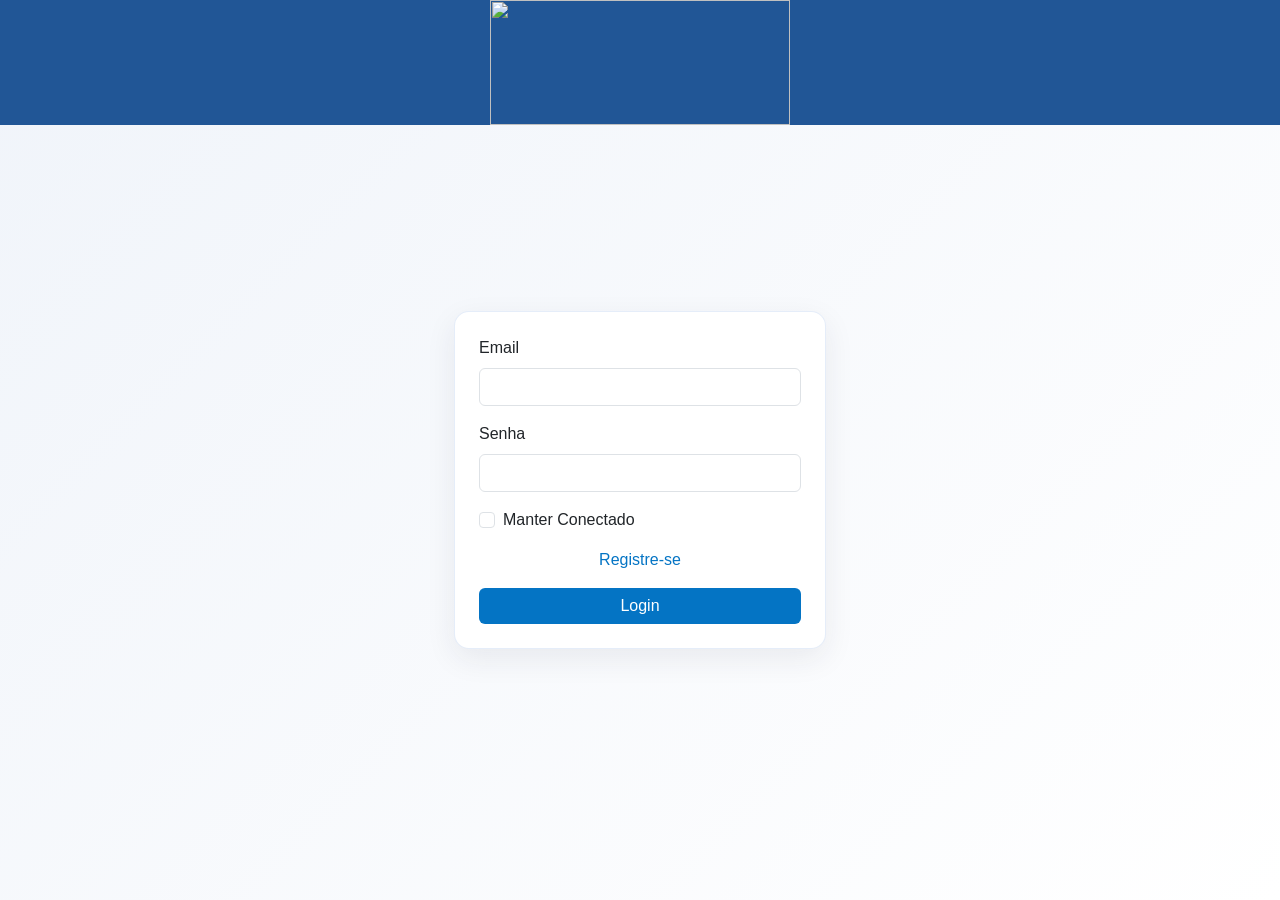
==== index.html @ a74125b0 "v1.02 Modificação Nav , Alteração logo" ====
<!DOCTYPE html>
<html lang="pt-br">
<head>
    <meta charset="UTF-8">
    <meta name="viewport" content="width=device-width, initial-scale=1.0">
    <title>Projeto Arca</title>

    <link href="https://cdn.jsdelivr.net/npm/bootstrap@5.3.8/dist/css/bootstrap.min.css" rel="stylesheet">
    <link rel="stylesheet" href="style.css">
</head>

<body>

<nav class="nav justify-content-center">
  <a class="navbar-brand" href="#">
    <img src="./imagens/Logos/logo-arca.png" width="300" height="125">
  </a>
</nav>

<section class="login w-100">
    <div class="container d-flex justify-content-center">
        <div class="col-10 col-sm-8 col-md-6 col-lg-4">
            <div class="card card-login p-4">
                <form>
                    <div class="mb-3">
                        <label for="email" class="form-label">Email</label>
                        <input type="email" class="form-control" id="email">
                    </div>

                    <div class="mb-3">
                        <label for="password" class="form-label">Senha</label>
                        <input type="password" class="form-control" id="password">
                    </div>

                    <div class="mb-3 form-check">
                        <input type="checkbox" class="form-check-input" id="manterConectado">
                        <label class="form-check-label" for="manterConectado">
                            Manter Conectado
                        </label>
                    </div>

                    <div class="mb-3 text-center">
                        <a href="#">Registre-se</a>
                    </div>

                    <button type="submit" class="btn btn-primary w-100">
                        Login
                    </button>
                </form> 
            </div>
        </div>
    </div>
</section>   

<script src="https://cdn.jsdelivr.net/npm/bootstrap@5.3.8/dist/js/bootstrap.bundle.min.js"></script>

</body>
</html>
---- style.css ----
:root {
    /* Cores Principais (A base da ARCA) */
    --primary: #0474C4;
    --primary-dark: #215696;
    --secondary: #5379AE;
    --light-blue: #A8C4EC; 
    
    /* Cores de Fundo e Texto (Melhorando o contraste) */
    --bg-light: #F0F4FA; 
    --bg-dark: #262B40;
    --text-dark: #1A2A30;
    
    /* Cor de Destaque (Accent) */
    --accent: #F2A65A; 
    --accent-hover: #D98C46;

    /* Cores Semânticas  */
    --error: #E63946;
    --success: #2A9D8F;
}

body {
    background: linear-gradient(135deg, var(--bg-light), #ffffff);
    min-height: 100vh;
    margin: 0;
    font-family: 'Segoe UI', Tahoma, Geneva, Verdana, sans-serif; 
    display: flex;
    flex-direction: column;
}

nav{
    background-color:var(--primary-dark);
}


/* Card Login */
.card-login {
    margin-top: 50%;
    width: 100%; 
    max-width: 400px;
    border-radius: 15px;
    box-shadow: 0 10px 30px rgba(38, 43, 64, 0.08); 
    border: 1px solid rgba(168, 196, 236, 0.3); 
    background-color: #ffffff;
}

/* Inputs */
.form-control:focus {
    border-color: var(--primary);
    box-shadow: 0 0 0 0.25rem rgba(4, 116, 196, 0.15); 
}

/* Botão */
.btn-primary {
    background-color: var(--primary);
    border: none;
    transition: background-color 0.3s ease; 
}

.btn-primary:hover {
    background-color: var(--primary-dark);
}

/* Link */
a {
    color: var(--primary);
    text-decoration: none; 
    transition: color 0.3s ease;
}

a:hover {
    color: var(--primary-dark);
    text-decoration: underline;
}
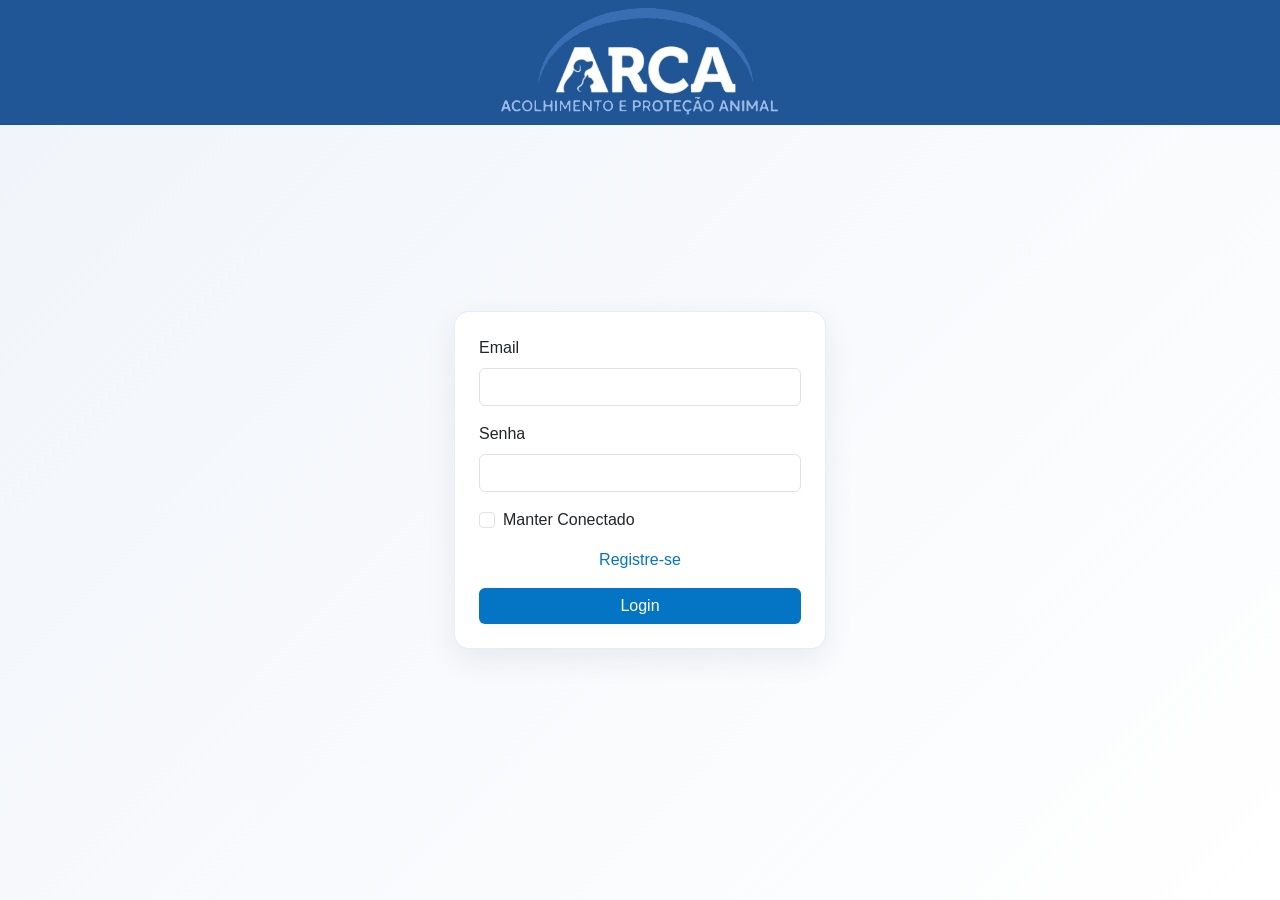
==== commit d809b831: "V1.021 Correção local arquivo da logo" ====
--- a/index.html
+++ b/index.html
@@ -13,7 +13,7 @@
 
 <nav class="nav justify-content-center">
   <a class="navbar-brand" href="#">
-    <img src="./imagens/Logos/logo-arca.png" width="300" height="125">
+    <img src="./Imagens/Logos/logo-arca.png" width="300" height="125">
   </a>
 </nav>
 
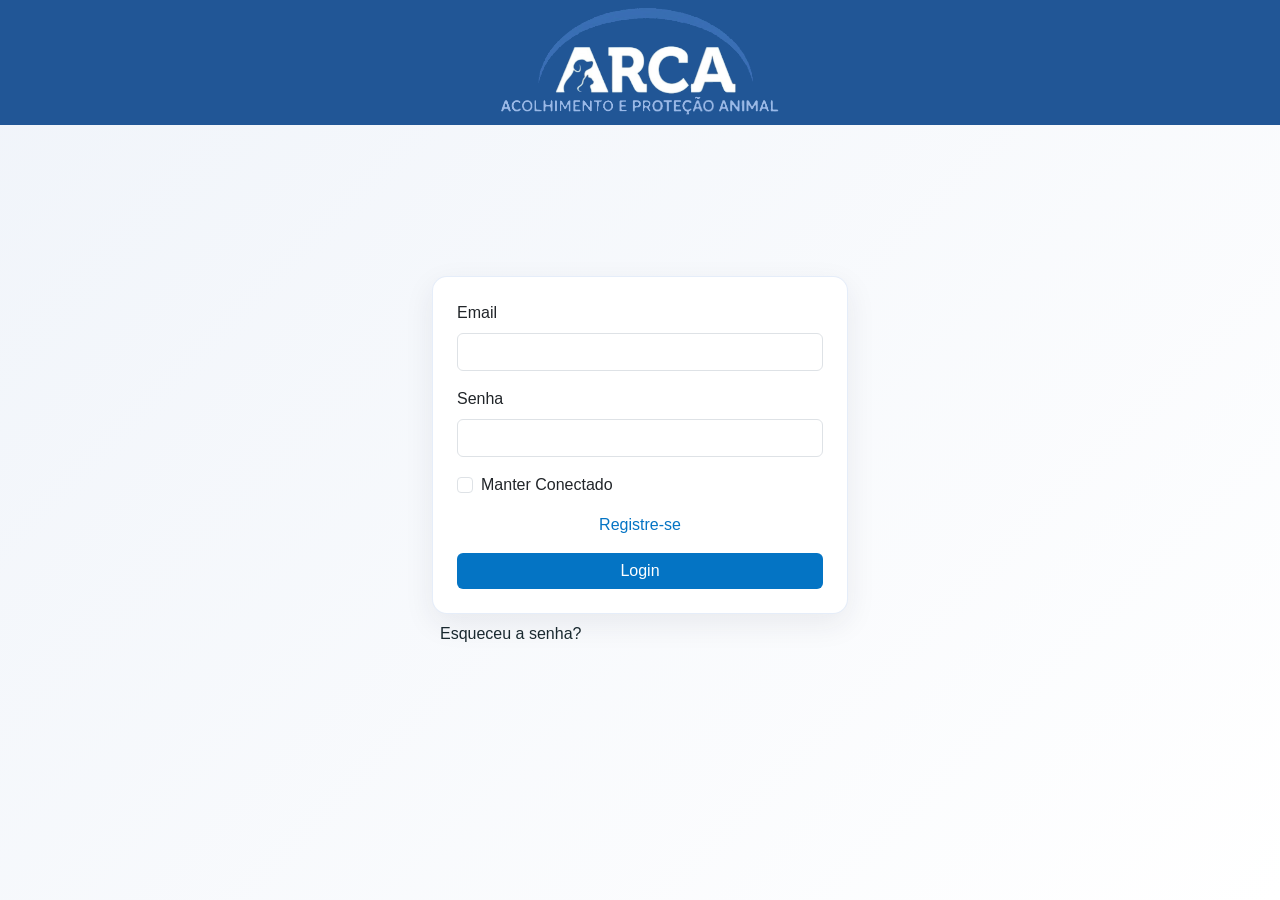
==== commit f74b8ff3: "V1.013 Mudanças de estruturação e responsividade no card login Adição do texto "Esqueceu a senha?"" ====
--- a/index.html
+++ b/index.html
@@ -4,7 +4,6 @@
     <meta charset="UTF-8">
     <meta name="viewport" content="width=device-width, initial-scale=1.0">
     <title>Projeto Arca</title>
-
     <link href="https://cdn.jsdelivr.net/npm/bootstrap@5.3.8/dist/css/bootstrap.min.css" rel="stylesheet">
     <link rel="stylesheet" href="style.css">
 </head>
@@ -17,19 +16,18 @@
   </a>
 </nav>
 
-<section class="login w-100">
-    <div class="container d-flex justify-content-center">
+<section class="login">
+    <div class="login d-flex align-items-center justify-content-center p-3">
         <div class="col-10 col-sm-8 col-md-6 col-lg-4">
             <div class="card card-login p-4">
-                <form>
+                <form class="needs-validation">
                     <div class="mb-3">
                         <label for="email" class="form-label">Email</label>
-                        <input type="email" class="form-control" id="email">
+                        <input type="email" class="form-control" id="email" required pattern="[a-z0-9._%+-]+@[a-z0-9.-]+\.[a-z]{2,4}$">
                     </div>
-
                     <div class="mb-3">
                         <label for="password" class="form-label">Senha</label>
-                        <input type="password" class="form-control" id="password">
+                        <input type="password" class="form-control" id="password" required>
                     </div>
 
                     <div class="mb-3 form-check">
@@ -46,13 +44,17 @@
                     <button type="submit" class="btn btn-primary w-100">
                         Login
                     </button>
+
                 </form> 
-            </div>
+                </div>
+                    <div class="ms-2 mt-2 esqueceu-senha">
+                    <a href="#">Esqueceu a senha?</a>
+                </div>
         </div>
     </div>
 </section>   
 
 <script src="https://cdn.jsdelivr.net/npm/bootstrap@5.3.8/dist/js/bootstrap.bundle.min.js"></script>
-
+<script src="script.js"></script>
 </body>
 </html>
--- a/style.css
+++ b/style.css
@@ -1,11 +1,11 @@
 :root {
-    /* Cores Principais (A base da ARCA) */
+    /* Cores Principais*/
     --primary: #0474C4;
     --primary-dark: #215696;
     --secondary: #5379AE;
     --light-blue: #A8C4EC; 
     
-    /* Cores de Fundo e Texto (Melhorando o contraste) */
+    /* Cores de Fundo e Texto*/
     --bg-light: #F0F4FA; 
     --bg-dark: #262B40;
     --text-dark: #1A2A30;
@@ -35,14 +35,13 @@
 
 /* Card Login */
 .card-login {
-    margin-top: 50%;
-    width: 100%; 
-    max-width: 400px;
+    margin-top:15vh;
     border-radius: 15px;
     box-shadow: 0 10px 30px rgba(38, 43, 64, 0.08); 
     border: 1px solid rgba(168, 196, 236, 0.3); 
     background-color: #ffffff;
 }
+
 
 /* Inputs */
 .form-control:focus {
@@ -71,4 +70,9 @@
 a:hover {
     color: var(--primary-dark);
     text-decoration: underline;
-}+}
+
+.esqueceu-senha a{
+    color:var(--text-dark)
+}
+
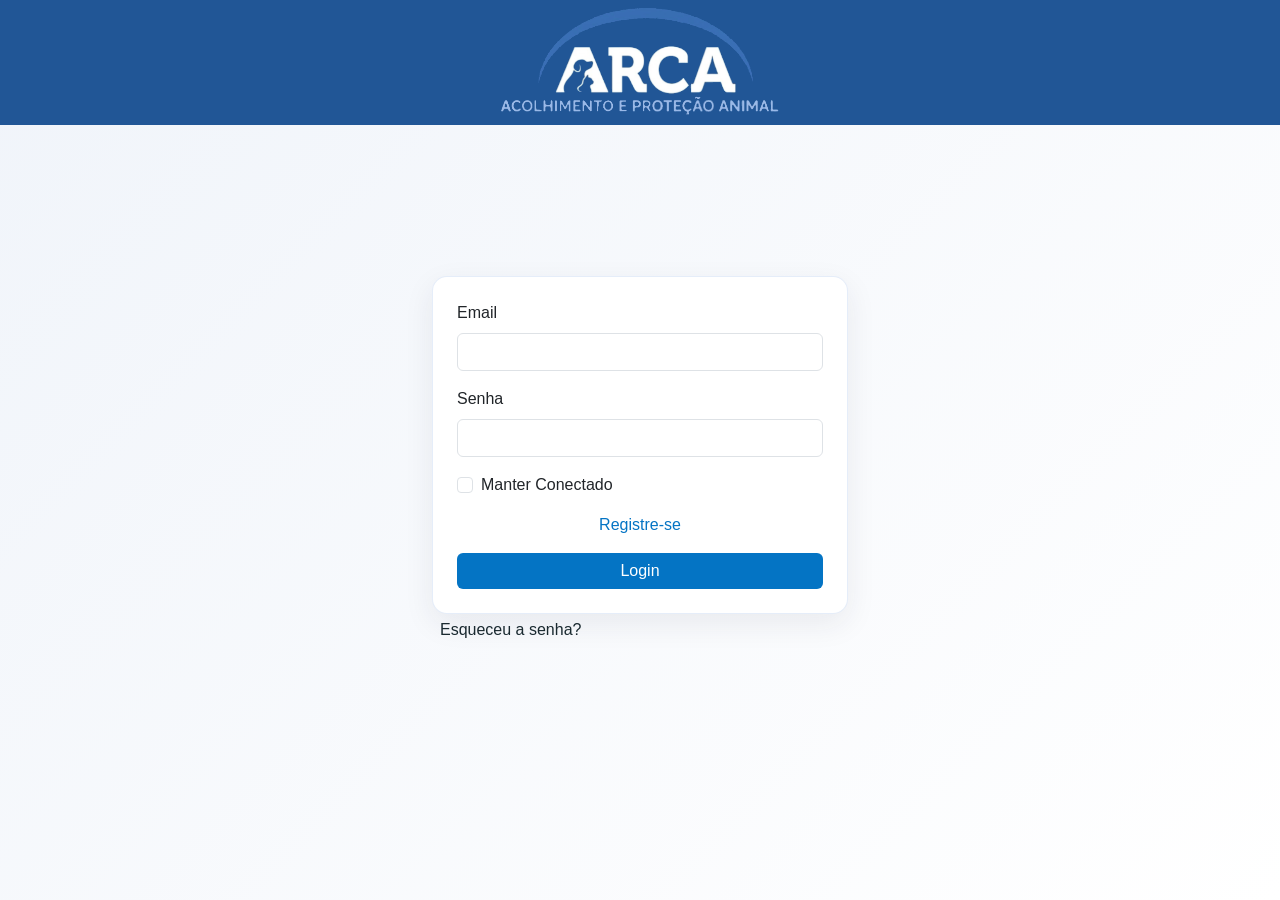
==== commit b2edfc73: "V1.03 Modificação na checagem de erros e estilização envolvendo boostrap e js  alterações na estrut" ====
--- a/index.html
+++ b/index.html
@@ -1,60 +1,75 @@
 <!DOCTYPE html>
 <html lang="pt-br">
-<head>
-    <meta charset="UTF-8">
-    <meta name="viewport" content="width=device-width, initial-scale=1.0">
-    <title>Projeto Arca</title>
-    <link href="https://cdn.jsdelivr.net/npm/bootstrap@5.3.8/dist/css/bootstrap.min.css" rel="stylesheet">
-    <link rel="stylesheet" href="style.css">
-</head>
+    <head>
+        <meta charset="UTF-8">
+        <meta name="viewport" content="width=device-width, initial-scale=1.0">
+        <title>Projeto Arca</title>
+        <link
+            href="https://cdn.jsdelivr.net/npm/bootstrap@5.3.8/dist/css/bootstrap.min.css"
+            rel="stylesheet">
+        <link rel="stylesheet" href="style.css">
+    </head>
 
-<body>
+    <body>
 
-<nav class="nav justify-content-center">
-  <a class="navbar-brand" href="#">
-    <img src="./Imagens/Logos/logo-arca.png" width="300" height="125">
-  </a>
-</nav>
+        <nav class="nav justify-content-center">
+            <a class="navbar-brand" href="#">
+                <img src="./Imagens/Logos/logo-arca.png" width="300"
+                    height="125" alt="Logo Arca">
+            </a>
+        </nav>
 
-<section class="login">
-    <div class="login d-flex align-items-center justify-content-center p-3">
-        <div class="col-10 col-sm-8 col-md-6 col-lg-4">
-            <div class="card card-login p-4">
-                <form class="needs-validation">
-                    <div class="mb-3">
-                        <label for="email" class="form-label">Email</label>
-                        <input type="email" class="form-control" id="email" required pattern="[a-z0-9._%+-]+@[a-z0-9.-]+\.[a-z]{2,4}$">
+        <section class="login">
+            <div
+                class="login d-flex align-items-center justify-content-center p-3">
+                <div class="col-10 col-sm-8 col-md-6 col-lg-4">
+                    <div class="card card-login p-4">
+                        <form id="formulario" novalidate action="index.html">
+                            <div class="mb-3">
+                                <label for="email"
+                                    class="form-label">Email</label>
+                                <!-- data-error guarda a mensagem / required ativa a validação -->
+                                <input type="text" class="form-control"
+                                    id="email"
+                                    data-error="insira um e-mail válido."
+                                    required>
+                                <!-- Esta div receberá o erro do JS -->
+                                <div
+                                    class="error-message invalid-feedback"></div>
+                            </div>
+                            <div class="mb-3">
+                                <label for="password"
+                                    class="form-label">Senha</label>
+                                <input type="password" class="form-control"
+                                    id="senha"
+                                    data-error="A senha é obrigatória para o login."
+                                    required>
+                                <div
+                                    class="error-message invalid-feedback"></div>
+                            </div>
+                            <div class="mb-3 form-check">
+                                <input type="checkbox" class="form-check-input"
+                                    id="manterConectado">
+                                <label class="form-check-label"
+                                    for="manterConectado">Manter
+                                    Conectado</label>
+                            </div>
+                            <div class="mb-3 text-center">
+                                <a href="#">Registre-se</a>
+                            </div>
+                            <button type="submit"
+                                class="btn btn-primary w-100">Login</button>
+                        </form>
                     </div>
-                    <div class="mb-3">
-                        <label for="password" class="form-label">Senha</label>
-                        <input type="password" class="form-control" id="password" required>
+                    <div class="ms-2 mt-1 esqueceu-senha">
+                        <a href="#">Esqueceu a senha?</a>
                     </div>
+                </div>
+            </div>
+        </section>
 
-                    <div class="mb-3 form-check">
-                        <input type="checkbox" class="form-check-input" id="manterConectado">
-                        <label class="form-check-label" for="manterConectado">
-                            Manter Conectado
-                        </label>
-                    </div>
-
-                    <div class="mb-3 text-center">
-                        <a href="#">Registre-se</a>
-                    </div>
-
-                    <button type="submit" class="btn btn-primary w-100">
-                        Login
-                    </button>
-
-                </form> 
-                </div>
-                    <div class="ms-2 mt-2 esqueceu-senha">
-                    <a href="#">Esqueceu a senha?</a>
-                </div>
-        </div>
-    </div>
-</section>   
-
-<script src="https://cdn.jsdelivr.net/npm/bootstrap@5.3.8/dist/js/bootstrap.bundle.min.js"></script>
-<script src="script.js"></script>
-</body>
+        <script
+            src="https://cdn.jsdelivr.net/npm/bootstrap@5.3.8/dist/js/bootstrap.bundle.min.js"></script>
+        <script src="./script.js"></script>
+    </body>
 </html>
--- a/style.css
+++ b/style.css
@@ -3,15 +3,15 @@
     --primary: #0474C4;
     --primary-dark: #215696;
     --secondary: #5379AE;
-    --light-blue: #A8C4EC; 
-    
+    --light-blue: #A8C4EC;
+
     /* Cores de Fundo e Texto*/
-    --bg-light: #F0F4FA; 
+    --bg-light: #F0F4FA;
     --bg-dark: #262B40;
     --text-dark: #1A2A30;
-    
+
     /* Cor de Destaque (Accent) */
-    --accent: #F2A65A; 
+    --accent: #F2A65A;
     --accent-hover: #D98C46;
 
     /* Cores Semânticas  */
@@ -23,37 +23,41 @@
     background: linear-gradient(135deg, var(--bg-light), #ffffff);
     min-height: 100vh;
     margin: 0;
-    font-family: 'Segoe UI', Tahoma, Geneva, Verdana, sans-serif; 
+    font-family: 'Segoe UI', Tahoma, Geneva, Verdana, sans-serif;
     display: flex;
     flex-direction: column;
 }
 
-nav{
-    background-color:var(--primary-dark);
+nav {
+    background-color: var(--primary-dark);
 }
 
 
 /* Card Login */
 .card-login {
-    margin-top:15vh;
+    margin-top: 15vh;
     border-radius: 15px;
-    box-shadow: 0 10px 30px rgba(38, 43, 64, 0.08); 
-    border: 1px solid rgba(168, 196, 236, 0.3); 
+    box-shadow: 0 10px 30px rgba(38, 43, 64, 0.08);
+    border: 1px solid rgba(168, 196, 236, 0.3);
     background-color: #ffffff;
+}
+
+.email p {
+    color: var(--error);
 }
 
 
 /* Inputs */
 .form-control:focus {
     border-color: var(--primary);
-    box-shadow: 0 0 0 0.25rem rgba(4, 116, 196, 0.15); 
+    box-shadow: 0 0 0 0.25rem rgba(4, 116, 196, 0.15);
 }
 
 /* Botão */
 .btn-primary {
     background-color: var(--primary);
     border: none;
-    transition: background-color 0.3s ease; 
+    transition: background-color 0.3s ease;
 }
 
 .btn-primary:hover {
@@ -63,7 +67,7 @@
 /* Link */
 a {
     color: var(--primary);
-    text-decoration: none; 
+    text-decoration: none;
     transition: color 0.3s ease;
 }
 
@@ -72,7 +76,6 @@
     text-decoration: underline;
 }
 
-.esqueceu-senha a{
-    color:var(--text-dark)
-}
-
+.esqueceu-senha a {
+    color: var(--text-dark)
+}
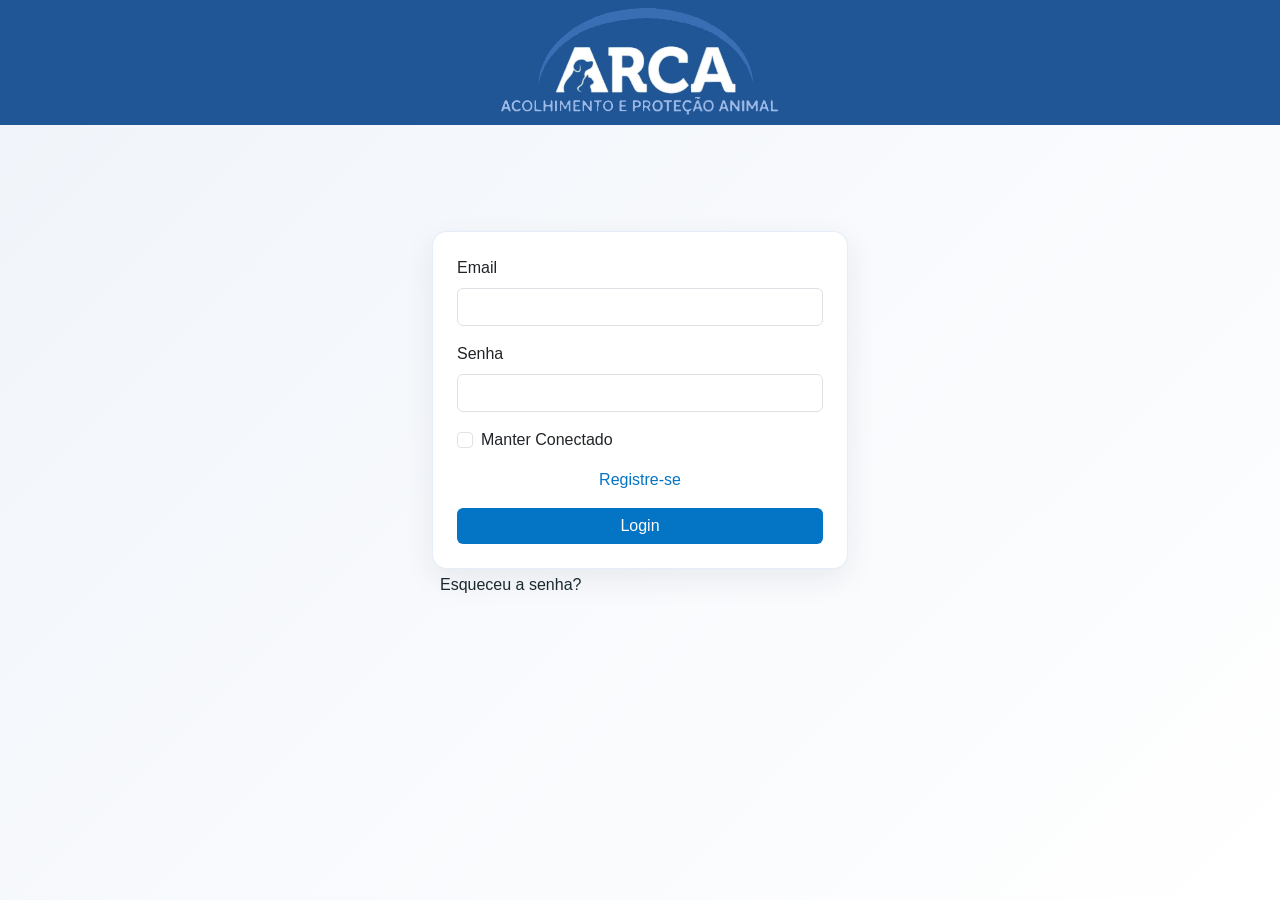
==== commit 3fe506ae: "v1.04 Adicionado tela de cadastro e refenir senha todas linkadas entre si por estruturação em outros" ====
--- a/index.html
+++ b/index.html
@@ -55,14 +55,14 @@
                                     Conectado</label>
                             </div>
                             <div class="mb-3 text-center">
-                                <a href="#">Registre-se</a>
+                                <a href="cadastro.html">Registre-se</a>
                             </div>
                             <button type="submit"
                                 class="btn btn-primary w-100">Login</button>
                         </form>
                     </div>
                     <div class="ms-2 mt-1 esqueceu-senha">
-                        <a href="#">Esqueceu a senha?</a>
+                        <a href="redefinirsenha.html">Esqueceu a senha?</a>
                     </div>
                 </div>
             </div>
--- a/style.css
+++ b/style.css
@@ -35,11 +35,20 @@
 
 /* Card Login */
 .card-login {
-    margin-top: 15vh;
+    margin-top: 10vh;
     border-radius: 15px;
     box-shadow: 0 10px 30px rgba(38, 43, 64, 0.08);
     border: 1px solid rgba(168, 196, 236, 0.3);
     background-color: #ffffff;
+
+    max-height: 60vh;
+    display: flex;
+    flex-direction: column;
+}
+
+.form-scroll {
+    overflow-y: auto;
+    flex: 1;
 }
 
 .email p {
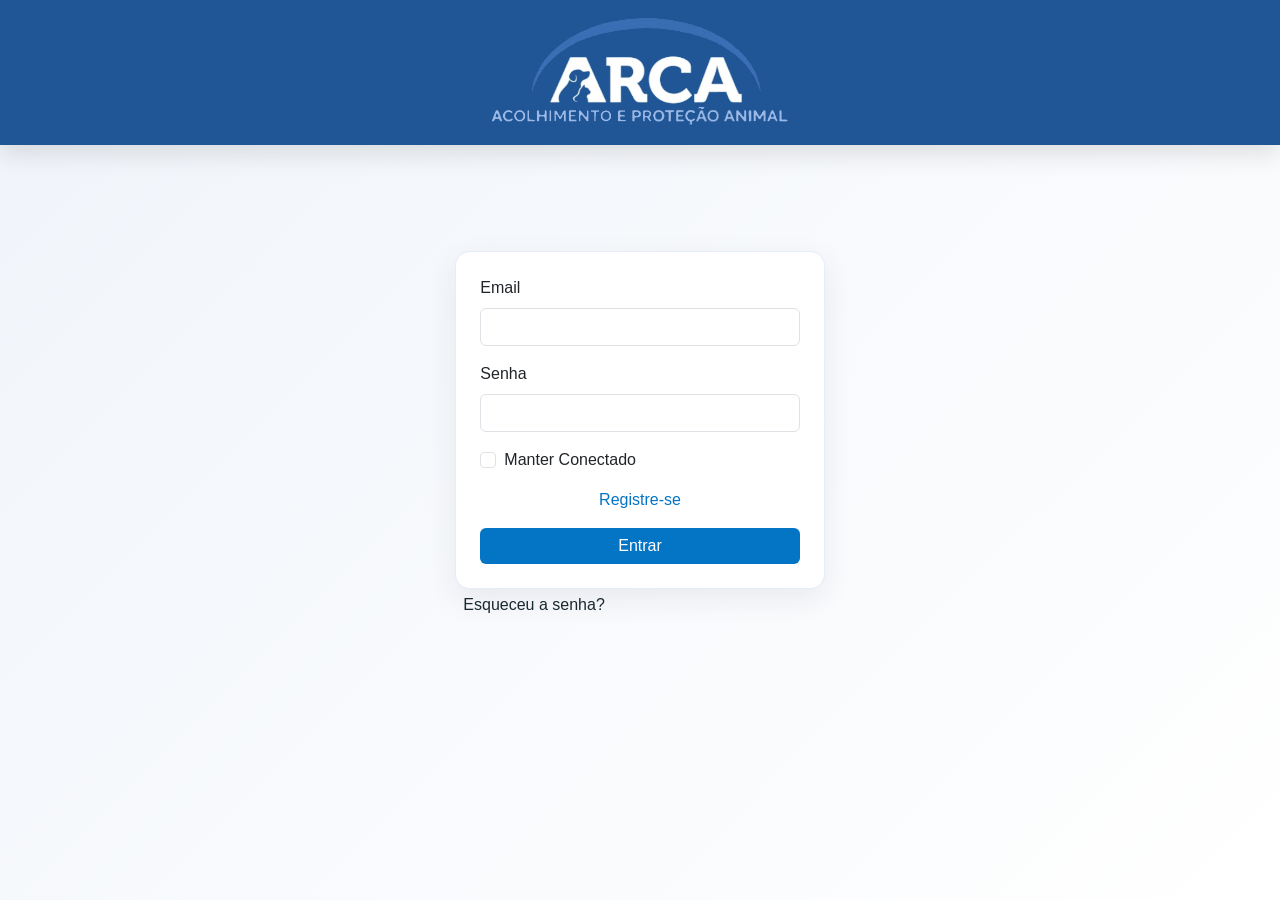
==== commit d284e6e9: "V1.11 alteração total na estruturação html e css de todo o projeto , visando responsividade e organi" ====
--- a/index.html
+++ b/index.html
@@ -1,75 +1,66 @@
 <!DOCTYPE html>
 <html lang="pt-br">
-    <head>
-        <meta charset="UTF-8">
-        <meta name="viewport" content="width=device-width, initial-scale=1.0">
-        <title>Projeto Arca</title>
-        <link
-            href="https://cdn.jsdelivr.net/npm/bootstrap@5.3.8/dist/css/bootstrap.min.css"
-            rel="stylesheet">
-        <link rel="stylesheet" href="style.css">
-    </head>
+<head>
+    <meta charset="UTF-8">
+    <meta name="viewport" content="width=device-width, initial-scale=1.0">
+    <title>Projeto Arca - Login</title>
+    <!-- Bootstrap 5.3.3 (Versão Estável) -->
+    <link href="https://cdn.jsdelivr.net/npm/bootstrap@5.3.3/dist/css/bootstrap.min.css" rel="stylesheet">
+    <link rel="stylesheet" href="style.css">
+</head>
+<body>
 
-    <body>
+    <!-- NAVBAR SIMPLIFICADA (Apenas Logo) -->
+    <nav class="navbar-arca">
+        <div class="container">
+            <div class="navbar-wrapper d-flex justify-content-center">
+                <a href="index.html" class="logo-center">
+                    <img src="./Imagens/Logos/logo-arca.png" alt="Logo Arca" class="logo-arca">
+                </a>
+            </div>
+        </div>
+    </nav>
 
-        <nav class="nav justify-content-center">
-            <a class="navbar-brand" href="#">
-                <img src="./Imagens/Logos/logo-arca.png" width="300"
-                    height="125" alt="Logo Arca">
-            </a>
-        </nav>
+    <!-- CONTEÚDO DE LOGIN -->
+    <section class="login-section">
+        <div class="container d-flex align-items-center justify-content-center p-3">
+            <div class="col-10 col-sm-8 col-md-6 col-lg-4">
+                <div class="card card-login p-4">
+                    <form id="formulario" novalidate>
+                        <div class="mb-3">
+                            <label for="email" class="form-label">Email</label>
+                            <input type="email" class="form-control" id="email" 
+                                   data-error="Insira um e-mail válido." required>
+                            <div class="invalid-feedback"></div>
+                        </div>
 
-        <section class="login">
-            <div
-                class="login d-flex align-items-center justify-content-center p-3">
-                <div class="col-10 col-sm-8 col-md-6 col-lg-4">
-                    <div class="card card-login p-4">
-                        <form id="formulario" novalidate action="index.html">
-                            <div class="mb-3">
-                                <label for="email"
-                                    class="form-label">Email</label>
-                                <!-- data-error guarda a mensagem / required ativa a validação -->
-                                <input type="text" class="form-control"
-                                    id="email"
-                                    data-error="insira um e-mail válido."
-                                    required>
-                                <!-- Esta div receberá o erro do JS -->
-                                <div
-                                    class="error-message invalid-feedback"></div>
-                            </div>
-                            <div class="mb-3">
-                                <label for="password"
-                                    class="form-label">Senha</label>
-                                <input type="password" class="form-control"
-                                    id="senha"
-                                    data-error="A senha é obrigatória para o login."
-                                    required>
-                                <div
-                                    class="error-message invalid-feedback"></div>
-                            </div>
-                            <div class="mb-3 form-check">
-                                <input type="checkbox" class="form-check-input"
-                                    id="manterConectado">
-                                <label class="form-check-label"
-                                    for="manterConectado">Manter
-                                    Conectado</label>
-                            </div>
-                            <div class="mb-3 text-center">
-                                <a href="cadastro.html">Registre-se</a>
-                            </div>
-                            <button type="submit"
-                                class="btn btn-primary w-100">Login</button>
-                        </form>
-                    </div>
-                    <div class="ms-2 mt-1 esqueceu-senha">
-                        <a href="redefinirsenha.html">Esqueceu a senha?</a>
-                    </div>
+                        <div class="mb-3">
+                            <label for="password" class="form-label">Senha</label>
+                            <input type="password" class="form-control" id="senha" 
+                                   data-error="A senha é obrigatória." required>
+                            <div class="invalid-feedback"></div>
+                        </div>
+
+                        <div class="mb-3 form-check">
+                            <input type="checkbox" class="form-check-input" id="manterConectado">
+                            <label class="form-check-label" for="manterConectado">Manter Conectado</label>
+                        </div>
+
+                        <div class="mb-3 text-center">
+                            <a href="cadastro.html">Registre-se</a>
+                        </div>
+
+                        <button type="submit" class="btn btn-primary w-100">Entrar</button>
+                    </form>
+                </div>
+                <div class="ms-2 mt-1 esqueceu-senha">
+                    <a href="redefinirsenha.html">Esqueceu a senha?</a>
                 </div>
             </div>
-        </section>
+        </div>
+    </section>
 
-        <script
-            src="https://cdn.jsdelivr.net/npm/bootstrap@5.3.8/dist/js/bootstrap.bundle.min.js"></script>
-        <script src="./script.js"></script>
-    </body>
+    <script src="https://cdn.jsdelivr.net/npm/bootstrap@5.3.3/dist/js/bootstrap.bundle.min.js"></script>
+    <script src="./script.js"></script>
+</body>
 </html>
--- a/style.css
+++ b/style.css
@@ -1,20 +1,16 @@
+/* ==========================================================================
+   1. VARIÁVEIS E CONFIGURAÇÕES GERAIS
+   ========================================================================== */
 :root {
-    /* Cores Principais*/
     --primary: #0474C4;
     --primary-dark: #215696;
     --secondary: #5379AE;
     --light-blue: #A8C4EC;
-
-    /* Cores de Fundo e Texto*/
     --bg-light: #F0F4FA;
     --bg-dark: #262B40;
     --text-dark: #1A2A30;
-
-    /* Cor de Destaque (Accent) */
     --accent: #F2A65A;
     --accent-hover: #D98C46;
-
-    /* Cores Semânticas  */
     --error: #E63946;
     --success: #2A9D8F;
 }
@@ -28,52 +24,6 @@
     flex-direction: column;
 }
 
-nav {
-    background-color: var(--primary-dark);
-}
-
-
-/* Card Login */
-.card-login {
-    margin-top: 10vh;
-    border-radius: 15px;
-    box-shadow: 0 10px 30px rgba(38, 43, 64, 0.08);
-    border: 1px solid rgba(168, 196, 236, 0.3);
-    background-color: #ffffff;
-
-    max-height: 60vh;
-    display: flex;
-    flex-direction: column;
-}
-
-.form-scroll {
-    overflow-y: auto;
-    flex: 1;
-}
-
-.email p {
-    color: var(--error);
-}
-
-
-/* Inputs */
-.form-control:focus {
-    border-color: var(--primary);
-    box-shadow: 0 0 0 0.25rem rgba(4, 116, 196, 0.15);
-}
-
-/* Botão */
-.btn-primary {
-    background-color: var(--primary);
-    border: none;
-    transition: background-color 0.3s ease;
-}
-
-.btn-primary:hover {
-    background-color: var(--primary-dark);
-}
-
-/* Link */
 a {
     color: var(--primary);
     text-decoration: none;
@@ -85,6 +35,164 @@
     text-decoration: underline;
 }
 
-.esqueceu-senha a {
-    color: var(--text-dark)
+/* ==========================================================================
+   2. NAVBAR ARCA (ESTRUTURA)
+   ========================================================================== */
+.navbar-arca {
+    background-color: var(--primary-dark);
+    padding: 10px 0; 
+    position: sticky;
+    top: 0;
+    z-index: 999;
+    box-shadow: 0 8px 25px rgba(0,0,0,0.12);
+}
+
+.navbar-wrapper {
+    display: flex;
+    align-items: center;
+    justify-content: space-between;
+    gap: 20px;
+}
+
+.nav-side {
+    display: flex;
+    align-items: center;
+    gap: 16px;
+    flex: 1;
+}
+
+.nav-side:first-child { justify-content: flex-end; }
+.nav-side:last-child  { justify-content: flex-start; }
+
+/* ==========================================================================
+   3. COMPONENTES DA NAVBAR (LOGO E LINKS)
+   ========================================================================== */
+.logo-center {
+    display: flex;
+    align-items: center;
+    justify-content: center;
+    flex-shrink: 0;
+}
+
+.logo-arca {
+    width: 320px;  /* LARGURA */
+    height: 125px; /* ALTURA */
+     
+    transition: transform 0.3s ease;
+}
+
+.logo-arca:hover {
+    transform: scale(1.04);
+}
+
+.navbar-arca .nav-link {
+    border: none;
+    background: transparent;
+    color: rgba(255,255,255,0.85);
+    font-weight: 600;
+    border-radius: 14px;
+    padding: 12px 18px;
+    display: flex;
+    align-items: center;
+    gap: 10px;
+    transition: all 0.3s ease;
+}
+
+.navbar-arca .nav-link:hover {
+    background: rgba(255,255,255,0.12);
+    color: white;
+    transform: translateY(-2px);
+}
+
+.navbar-arca .nav-link.active {
+    background: rgba(255,255,255,0.18);
+    color: white;
+    box-shadow: 0 6px 18px rgba(0,0,0,0.15);
+}
+
+/* Ícones dentro dos botões */
+.navbar-arca .nav-link i {
+    font-size: 1.1rem;
+    transition: transform 0.3s ease;
+}
+
+.navbar-arca .nav-link:hover i {
+    transform: scale(1.15);
+}
+
+/* ==========================================================================
+   4. FORMULÁRIOS E LOGIN
+   ========================================================================== */
+.card-login {
+    margin-top: 10vh;
+    border-radius: 15px;
+    box-shadow: 0 10px 30px rgba(38, 43, 64, 0.08);
+    border: 1px solid rgba(168, 196, 236, 0.3);
+    background-color: #ffffff;
+    max-height: 60vh;
+    display: flex;
+    flex-direction: column;
+}
+
+.form-scroll {
+    overflow-y: auto;
+    flex: 1;
+}
+
+.form-control:focus {
+    border-color: var(--primary);
+    box-shadow: 0 0 0 0.25rem rgba(4, 116, 196, 0.15);
+}
+
+.btn-primary {
+    background-color: var(--primary);
+    border: none;
+    transition: background-color 0.3s ease;
+}
+
+.btn-primary:hover {
+    background-color: var(--primary-dark);
+}
+
+.email p { color: var(--error); }
+.esqueceu-senha a { color: var(--text-dark); }
+
+/* ==========================================================================
+   5. ANIMAÇÕES
+   ========================================================================== */
+.transition-card {
+    transition: border-top-color 0.6s cubic-bezier(0.4, 0, 0.2, 1), box-shadow 0.3s ease;
+}
+
+.tab-pane.fade {
+    transition: opacity 0.4s linear;
+}
+
+.tab-pane.active.show {
+    animation: slideUp 0.5s ease-out forwards;
+}
+
+@keyframes slideUp {
+    from { opacity: 0; transform: translateY(20px); }
+    to { opacity: 1; transform: translateY(0); }
+}
+
+/* ==========================================================================
+   6. RESPONSIVIDADE
+   ========================================================================== */
+@media (max-width: 991px) {
+    .navbar-wrapper {
+        flex-direction: column;
+        gap: 15px;
+    }
+
+    .nav-side {
+        justify-content: center !important;
+        flex-wrap: wrap;
+    }
+
+    .logo-arca {
+        width: 250px; 
+        height: auto;
+    }
 }
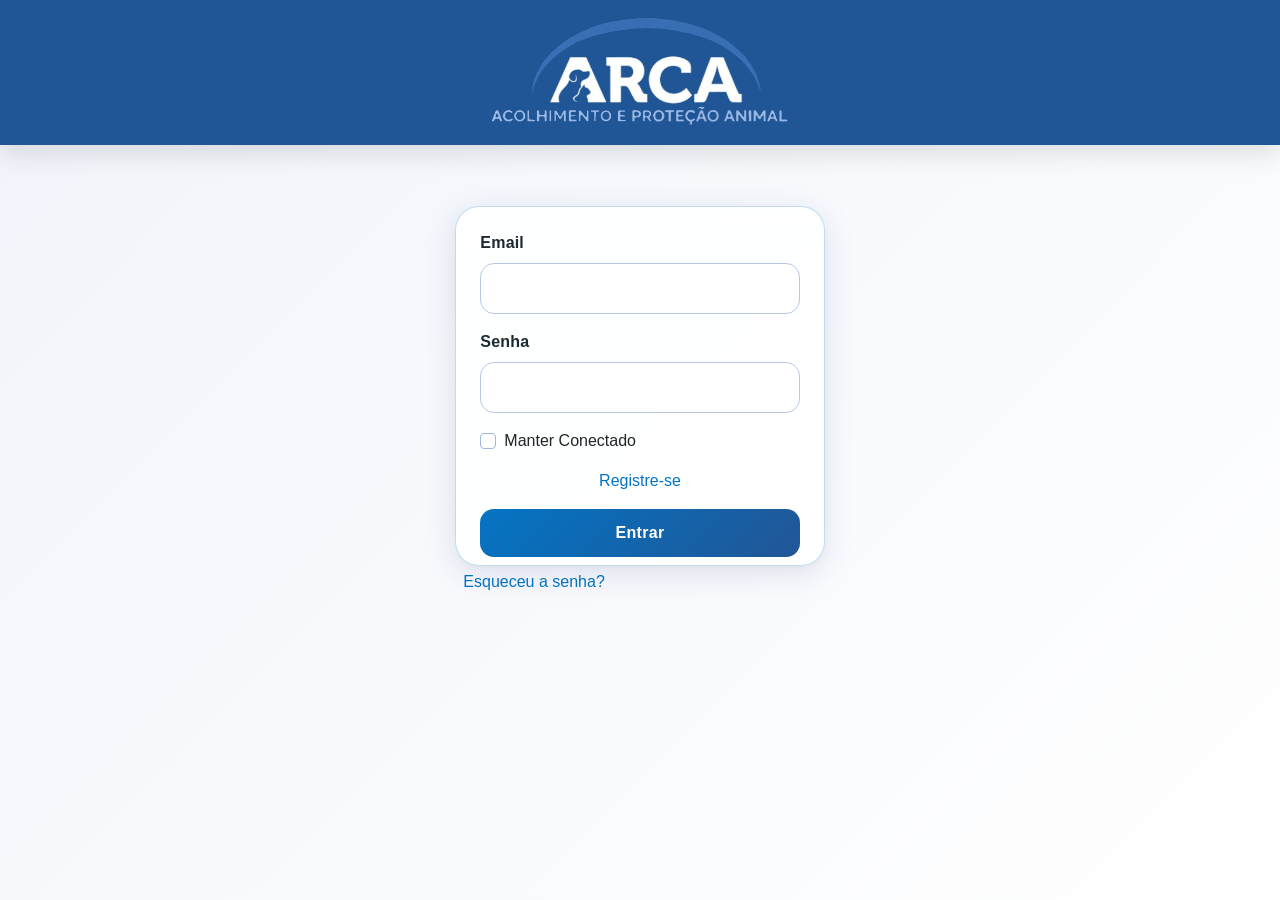
==== commit 0ca4ee86: "V1.1 Alteração na estrutura html das págins ,modificação total no card login que está sendo utilizad" ====
--- a/index.html
+++ b/index.html
@@ -4,13 +4,12 @@
     <meta charset="UTF-8">
     <meta name="viewport" content="width=device-width, initial-scale=1.0">
     <title>Projeto Arca - Login</title>
-    <!-- Bootstrap 5.3.3 (Versão Estável) -->
-    <link href="https://cdn.jsdelivr.net/npm/bootstrap@5.3.3/dist/css/bootstrap.min.css" rel="stylesheet">
+    <link href="https://cdn.jsdelivr.net/npm/bootstrap@5.3.8/dist/css/bootstrap.min.css" rel="stylesheet">
     <link rel="stylesheet" href="style.css">
 </head>
 <body>
 
-    <!-- NAVBAR SIMPLIFICADA (Apenas Logo) -->
+    <!-- NAVBAR -->
     <nav class="navbar-arca">
         <div class="container">
             <div class="navbar-wrapper d-flex justify-content-center">
@@ -60,7 +59,7 @@
         </div>
     </section>
 
-    <script src="https://cdn.jsdelivr.net/npm/bootstrap@5.3.3/dist/js/bootstrap.bundle.min.js"></script>
+    <script src="https://cdn.jsdelivr.net/npm/bootstrap@5.3.8/dist/js/bootstrap.bundle.min.js"></script>
     <script src="./script.js"></script>
 </body>
 </html>
--- a/style.css
+++ b/style.css
@@ -123,40 +123,170 @@
 /* ==========================================================================
    4. FORMULÁRIOS E LOGIN
    ========================================================================== */
+   
+
+/* CARD */
+.login-section {
+    padding-top: 5vh;
+}
 .card-login {
-    margin-top: 10vh;
-    border-radius: 15px;
-    box-shadow: 0 10px 30px rgba(38, 43, 64, 0.08);
-    border: 1px solid rgba(168, 196, 236, 0.3);
-    background-color: #ffffff;
-    max-height: 60vh;
+    height: 40vh;
+    max-height: 85vh;
+
     display: flex;
     flex-direction: column;
-}
-
+
+    overflow: hidden;
+
+    background: rgba(255, 255, 255, 0.88);
+    backdrop-filter: blur(10px);
+
+    border: 1.5px solid rgba(4, 116, 196, 0.25);
+    border-radius: 24px;
+
+    box-shadow:
+        0 8px 32px rgba(31, 38, 135, 0.12),
+        0 2px 8px rgba(0,0,0,0.04);
+
+    transition:
+        transform 0.25s ease,
+        box-shadow 0.25s ease;
+}
+
+/* HOVER MAIS SUAVE */
+.card-login:hover {
+    transform: translateY(-2px); 
+
+    box-shadow:
+        0 12px 28px rgba(31, 38, 135, 0.14),
+        0 4px 10px rgba(0,0,0,0.05);
+}
+
+/* INPUTS */
+.form-control {
+    border: 1.8px solid #b7c9e6;
+    border-radius: 14px;
+
+    padding: 13px 15px;
+
+    background-color: rgba(255,255,255,0.95);
+
+    font-size: 0.96rem;
+    color: var(--text-dark);
+
+    transition:
+        border-color 0.25s ease,
+        box-shadow 0.25s ease,
+        transform 0.2s ease;
+}
+
+/* HOVER */
+.form-control:hover {
+    border-color: var(--secondary);
+}
+
+/* FOCUS */
+.form-control:focus {
+    border-color: var(--primary);
+
+    box-shadow:
+        0 0 0 4px rgba(4,116,196,0.14);
+
+    background: white;
+}
+
+.form-control:focus {
+    border-color: var(--primary);
+
+    box-shadow:
+        0 0 0 4px rgba(4,116,196,0.12);
+
+    background: white;
+}
 .form-scroll {
     overflow-y: auto;
     flex: 1;
-}
-
-.form-control:focus {
+
+    padding-right: 6px;
+}
+
+/* FOOTER FIXO */
+.card-footer {
+    border-top: 1px solid #e7eef8;
+
+    background: rgba(255,255,255,0.96);
+
+    backdrop-filter: blur(8px);
+
+    flex-shrink: 0;
+}
+.form-scroll::-webkit-scrollbar {
+    width: 8px;
+}
+
+.form-scroll::-webkit-scrollbar-track {
+    background: transparent;
+}
+
+.form-scroll::-webkit-scrollbar-thumb {
+    background: rgba(4,116,196,0.35);
+    border-radius: 20px;
+}
+
+.form-scroll::-webkit-scrollbar-thumb:hover {
+    background: rgba(4,116,196,0.55);
+}
+/* BOTÃO */
+.btn-primary {
+    border-radius: 14px;
+
+    padding: 12px;
+
+    font-weight: 600;
+    letter-spacing: 0.3px;
+
+    background: linear-gradient(
+        135deg,
+        var(--primary),
+        var(--primary-dark)
+    );
+
+    border: none;
+
+    transition:
+        transform 0.2s ease,
+        box-shadow 0.2s ease;
+}
+
+.btn-primary:hover {
+    transform: translateY(-2px);
+
+    box-shadow:
+        0 10px 20px rgba(4,116,196,0.22);
+}
+/* LABELS */
+.form-label {
+    font-weight: 600;
+    color: var(--text-dark);
+
+    margin-bottom: 8px;
+    letter-spacing: 0.2px;
+}
+
+/* LINKS */
+a {
+    font-weight: 500;
+}
+
+.form-check-input {
+    border: 1.5px solid #9eb8dc;
+    cursor: pointer;
+}
+
+.form-check-input:checked {
+    background-color: var(--primary);
     border-color: var(--primary);
-    box-shadow: 0 0 0 0.25rem rgba(4, 116, 196, 0.15);
-}
-
-.btn-primary {
-    background-color: var(--primary);
-    border: none;
-    transition: background-color 0.3s ease;
-}
-
-.btn-primary:hover {
-    background-color: var(--primary-dark);
-}
-
-.email p { color: var(--error); }
-.esqueceu-senha a { color: var(--text-dark); }
-
+}
 /* ==========================================================================
    5. ANIMAÇÕES
    ========================================================================== */
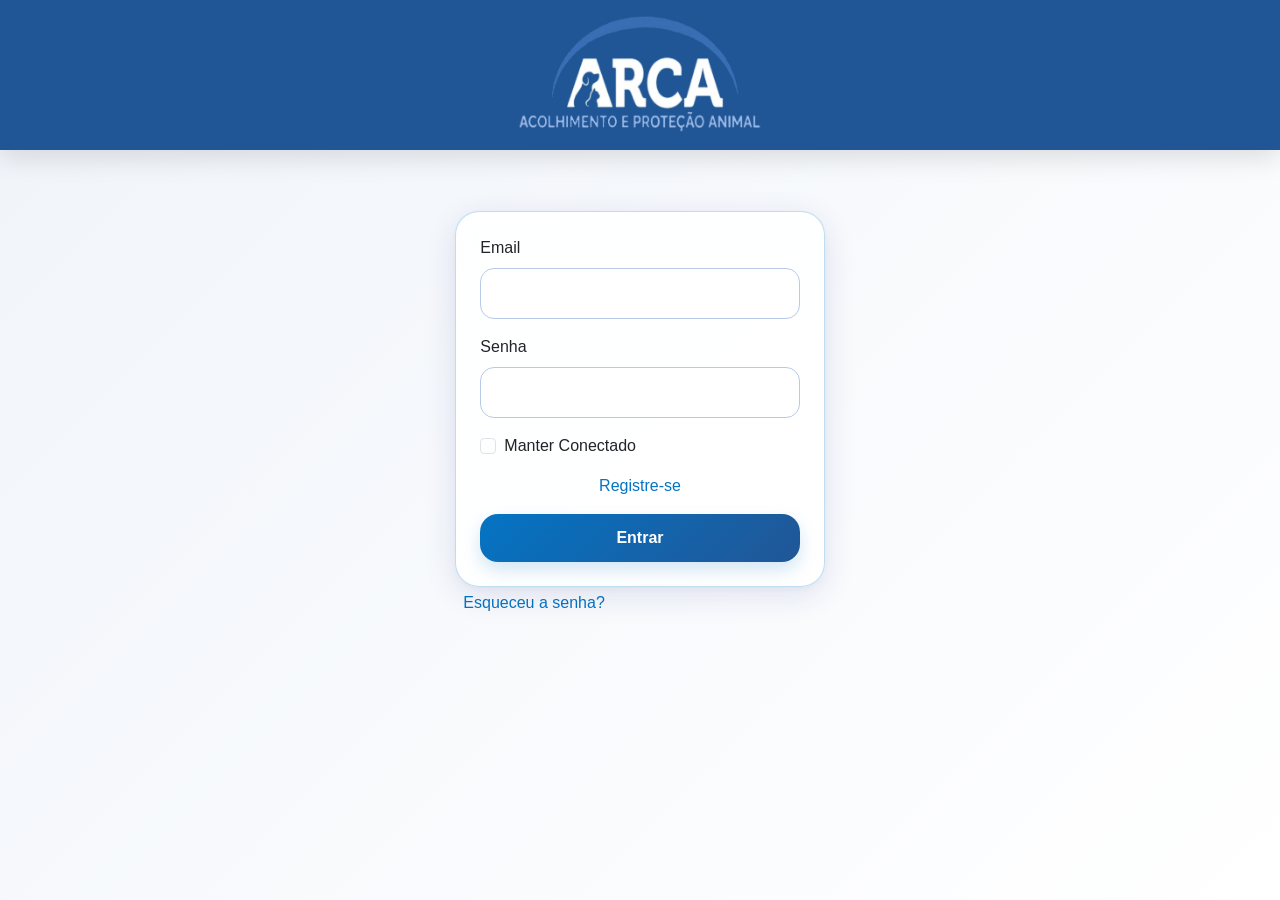
==== commit 46ca06f3: "V 1.13 Inclusão do sistema de modais no conteúdo aoção , ajustes do sidebar ( finalmente centralizad" ====
--- a/index.html
+++ b/index.html
@@ -11,13 +11,16 @@
 
     <!-- NAVBAR -->
     <nav class="navbar-arca">
-        <div class="container">
-            <div class="navbar-wrapper d-flex justify-content-center">
-                <a href="index.html" class="logo-center">
-                    <img src="./Imagens/Logos/logo-arca.png" alt="Logo Arca" class="logo-arca">
-                </a>
-            </div>
-        </div>
+
+        <div class="container navbar-wrapper">
+
+            <!-- LOGO -->
+            <a href="#" class="logo-center">
+
+                <img src="./Imagens/Logos/logo-arca.png" alt="Logo Arca" class="logo-arca">
+
+            </a>
+
     </nav>
 
     <!-- CONTEÚDO DE LOGIN -->
--- a/style.css
+++ b/style.css
@@ -1,7 +1,9 @@
-/* ==========================================================================
+/*==========================================================================
    1. VARIÁVEIS E CONFIGURAÇÕES GERAIS
-   ========================================================================== */
+==========================================================================*/
+
 :root {
+    /* Cores */
     --primary: #0474C4;
     --primary-dark: #215696;
     --secondary: #5379AE;
@@ -13,316 +15,845 @@
     --accent-hover: #D98C46;
     --error: #E63946;
     --success: #2A9D8F;
-}
+
+    /* Fontes */
+    --font-family-base: 'Segoe UI', Tahoma, Geneva, Verdana, sans-serif;
+
+    /* Tamanhos de Fonte */
+    --font-size-icon: 1.1rem;      /* Utilizado em .sidebar-link i */
+    --font-size-toggle: 2rem;      /* Utilizado em .menu-toggle */
+    --font-size-input: .96rem;     /* Utilizado em .form-control */
+}
+
+/*==========================================================================
+   2. BODY
+==========================================================================*/
 
 body {
-    background: linear-gradient(135deg, var(--bg-light), #ffffff);
+    background: linear-gradient(
+        135deg,
+        var(--bg-light),
+        #ffffff
+    );
+
     min-height: 100vh;
+
     margin: 0;
-    font-family: 'Segoe UI', Tahoma, Geneva, Verdana, sans-serif;
+
+    font-family: var(--font-family-base);
+
+    overflow-x: hidden;
+}
+
+/*==========================================================================
+   3. LINKS
+==========================================================================*/
+
+a {
+    color: var(--primary);
+
+    text-decoration: none;
+
+    transition: color .3s ease;
+
+    font-weight: 500;
+}
+
+a:hover {
+    color: var(--primary-dark);
+}
+
+/*==========================================================================
+   4. NAVBAR
+==========================================================================*/
+
+.navbar-arca {
+
+    height: 150px;
+
+    background: var(--primary-dark);
+
+    position: sticky;
+
+    top: 0;
+
+    z-index: 1100;
+
+    box-shadow:
+        0 8px 25px rgba(0,0,0,.12);
+
+    transition:
+        height .45s ease;
+}
+
+.navbar-wrapper {
+
+    height: 100%;
+
+    display: flex;
+
+    align-items: center;
+
+    justify-content: center;
+
+    position: relative;
+}
+
+/*==========================================================================
+   5. LOGO
+==========================================================================*/
+
+.logo-arca {
+
+    width: 260px;
+
+    transition:
+        transform .3s ease;
+}
+
+.logo-arca:hover {
+
+    transform: scale(1.03);
+}
+
+/*==========================================================================
+   6. MENU LAYOUT
+==========================================================================*/
+
+.menu-layout {
+
+    position: relative;
+}
+
+/*==========================================================================
+   7. BOTÃO ATIVO
+==========================================================================*/
+
+.active-slot {
+
+    position: fixed;
+
+    top: 150px;
+
+    left: 24px;
+
+    width: 220px;
+
+    z-index: 1200;
+}
+
+.active-slot::before {
+
+    content: "";
+
+    position: absolute;
+
+    top: -40px;
+
+    left: 0;
+
+    width: 100%;
+
+    height: 40px;
+
+    background: var(--primary-dark);
+
+    border-radius: 0 0 18px 18px;
+
+    animation:
+        navbarExpand .6s ease;
+}
+
+@keyframes navbarExpand {
+
+    from {
+
+        opacity: 0;
+
+            transform: translateY(-16px);
+    }
+
+    to {
+
+        opacity: 1;
+
+            transform: translateY(0);
+    }
+}
+
+/*==========================================================================
+   8. SIDEBAR
+==========================================================================*/
+
+.sidebar {
+    width: 220px;
+    position: fixed;
+    left: 24px;
+    top: calc(150px + (100vh - 150px) / 2);
+    transform: translateY(-50%);
     display: flex;
     flex-direction: column;
-}
-
-a {
-    color: var(--primary);
-    text-decoration: none;
-    transition: color 0.3s ease;
-}
-
-a:hover {
-    color: var(--primary-dark);
-    text-decoration: underline;
-}
-
-/* ==========================================================================
-   2. NAVBAR ARCA (ESTRUTURA)
-   ========================================================================== */
+    gap: 16px;
+    background: transparent;
+    border: none;
+    box-shadow: none;
+    transition: all .45s ease;
+}
+
+/*==========================================================================
+   9. BOTÕES MENU
+==========================================================================*/
+
+.sidebar-link {
+
+    border: none;
+
+    background: transparent;
+
+    color: var(--text-dark);
+
+    font-weight: 600;
+
+    border-radius: 18px;
+
+    padding: 14px 18px;
+
+    display: flex;
+
+    align-items: center;
+
+    gap: 12px;
+
+    position: relative;
+
+    overflow: hidden;
+
+    transition:
+        transform .45s ease,
+        opacity .3s ease,
+        background .3s ease,
+        box-shadow .3s ease;
+}
+
+.sidebar-link i {
+
+    font-size: var(--font-size-icon);
+}
+
+.sidebar-link:hover {
+
+    background:
+        rgba(4,116,196,.08);
+
+    color:
+        var(--primary);
+
+    transform:
+        translateX(4px);
+}
+
+.sidebar-link.active {
+
+    background:
+        linear-gradient(
+            135deg,
+            var(--primary),
+            var(--primary-dark)
+        );
+
+    color: white;
+
+    transform: scale(1.03);
+
+    box-shadow:
+        0 14px 30px rgba(4,116,196,.24);
+}
+
+/*==========================================================================
+   10. BOTÃO ATIVO DENTRO DA NAVBAR
+==========================================================================*/
+
+.active-slot .sidebar-link {
+
+    width: 100%;
+
+    color: white;
+
+    background:
+        linear-gradient(
+            135deg,
+            var(--primary),
+            var(--primary-dark)
+        );
+
+    box-shadow:
+        0 18px 34px rgba(0,0,0,.20);
+
+    border-radius: 20px;
+}
+
+/*==========================================================================
+   11. CONTEÚDO
+==========================================================================*/
+
+.main-content {
+
+    margin-left: 260px;
+
+    padding: 40px;
+
+    padding-top: 60px;
+}
+
+/*==========================================================================
+   12. HAMBURGER
+==========================================================================*/
+
+.menu-toggle {
+
+    display: none;
+
+    position: absolute;
+
+    right: 12px;
+
+    border: none;
+
+    background: transparent;
+
+    color: white;
+
+    font-size: var(--font-size-toggle);
+
+    cursor: pointer;
+}
+
+/*==========================================================================
+   13. MENU MOBILE
+==========================================================================*/
+
+.mobile-menu {
+
+    background: white;
+
+    padding: 18px;
+
+    box-shadow:
+        0 10px 30px rgba(0,0,0,.08);
+}
+
+.mobile-menu .nav-link {
+
+    width: 100%;
+
+    justify-content: center;
+}
+
+/*==========================================================================
+   14. LOGIN
+==========================================================================*/
+
+.login-section {
+
+    padding-top: 5vh;
+}
+
+.card-login {
+
+    min-height: 52px;
+
+    max-height: 105vh;
+
+    display: flex;
+
+    flex-direction: column;
+
+    overflow: hidden;
+
+    background:
+        rgba(255,255,255,.88);
+
+    backdrop-filter: blur(10px);
+
+    border:
+        1.5px solid rgba(4,116,196,.25);
+
+    border-radius: 24px;
+
+    box-shadow:
+        0 8px 32px rgba(31,38,135,.12),
+        0 2px 8px rgba(0,0,0,.04);
+
+    transition:
+        transform .25s ease,
+        box-shadow .25s ease;
+}
+
+.card-login:hover {
+
+    transform: translateY(-2px);
+
+    box-shadow:
+        0 12px 28px rgba(31,38,135,.14),
+        0 4px 10px rgba(0,0,0,.05);
+}
+
+/*==========================================================================
+   15. BOTÕES
+==========================================================================*/
+
+.btn-primary {
+
+    background:
+        linear-gradient(
+            135deg,
+            var(--primary),
+            var(--primary-dark)
+        );
+
+    border: none;
+
+    border-radius: 18px;
+
+    padding: 12px 22px;
+
+    font-weight: 600;
+
+    box-shadow:
+        0 8px 18px rgba(4,116,196,.18);
+
+    transition:
+        transform .25s ease,
+        box-shadow .25s ease;
+}
+
+.btn-primary:hover {
+
+    transform: translateY(-2px);
+
+    box-shadow:
+        0 12px 24px rgba(4,116,196,.24);
+}
+
+/*==========================================================================
+   16. INPUTS
+==========================================================================*/
+
+.form-control {
+
+    border:
+        1.8px solid #b7c9e6;
+
+    border-radius: 14px;
+
+    padding: 13px 15px;
+
+    background-color:
+        rgba(255,255,255,.95);
+
+    font-size: var(--font-size-input);
+
+    color: var(--text-dark);
+
+    transition:
+        border-color .25s ease,
+        box-shadow .25s ease,
+        transform .2s ease;
+}
+
+.form-control:hover {
+
+    border-color: var(--secondary);
+}
+
+.form-control:focus {
+
+    border-color: var(--primary);
+
+    box-shadow:
+        0 0 0 4px rgba(4,116,196,.14);
+
+    background: white;
+}
+
+.form-scroll {
+
+    flex: 1;
+
+    overflow-y: auto;
+
+    min-height: 0;
+
+    padding-right: 6px;
+}
+
+
+/*==========================================================================
+LISTA DE PETS
+==========================================================================*/
+
+.pets-list {
+    
+    display: grid;
+    
+    grid-template-columns: repeat(3, 1fr);
+    
+    gap: 24px;
+    
+    padding: 20px 0;
+}
+
+/*==========================================================================
+CARD HORIZONTAL
+==========================================================================*/
+
+.pet-card-horizontal {
+    
+    position: relative;
+    
+    display: flex;
+    
+    align-items: center;
+    
+    gap: 22px;
+    
+    padding: 18px;
+    
+    border-radius: 24px;
+    
+    background:
+    rgba(255,255,255,.88);
+    
+    backdrop-filter: blur(10px);
+    
+    border:
+    1px solid rgba(4,116,196,.12);
+    
+    box-shadow:
+    0 10px 24px rgba(0,0,0,.08);
+    
+    transition:
+    transform .3s ease,
+    box-shadow .3s ease;
+    cursor: pointer;
+}
+
+.pet-card-horizontal:hover {
+    
+    transform: translateY(-4px);
+    
+    box-shadow:
+    0 16px 32px rgba(0,0,0,.12);
+}
+
+/*==========================================================================
+FOTO
+==========================================================================*/
+
+.pet-image {
+    width: 140px;
+    height: 140px;
+    border-radius: 20px;
+    overflow: hidden;
+    flex-shrink: 0;
+    background-color: #f8f9fa;
+    display: flex;   
+    align-items: center;     
+    justify-content: center;  
+}
+
+.pet-image img {
+    width: 100%;
+    height: 100%;
+    object-fit: contain;
+    transition: transform .35s ease;
+}
+
+.pet-card-horizontal:hover .pet-image img {
+    transform: scale(1.05);
+}
+
+/*==========================================================================
+INFORMAÇÕES
+==========================================================================*/
+
+.pet-info {
+    
+    display: flex;
+    
+    flex-direction: column;
+    
+    gap: 8px;
+}
+
+.pet-info h3 {
+    
+    margin: 0;
+    
+    color: var(--text-dark);
+    
+    font-size: 1.5rem;
+    
+    font-weight: 700;
+}
+
+.pet-info p {
+    
+    margin: 0;
+    
+    color: #5d6878;
+    
+    font-size: .96rem;
+}
+
+/*==========================================================================
+BOTÃO CURTIR
+==========================================================================*/
+
+.favorite-btn {
+    
+    position: absolute;
+    
+    top: 16px;
+    
+    right: 16px;
+    
+    width: 42px;
+    
+    height: 42px;
+    
+    border: none;
+    
+    border-radius: 50%;
+    
+    background:
+    rgba(255,255,255,.9);
+    
+    display: flex;
+    
+    align-items: center;
+    
+    justify-content: center;
+    
+    cursor: pointer;
+    
+    color: #ff4d6d;
+    
+    font-size: 1.1rem;
+    
+    box-shadow:
+    0 4px 12px rgba(0,0,0,.10);
+    
+    transition:
+    transform .25s ease,
+    background .25s ease,
+    color .25s ease;
+}
+
+.favorite-btn:hover {
+    
+    transform: scale(1.08);
+    
+    background: #ff4d6d;
+    
+    color: white;
+}
+/*==========================================================================
+   17. RESPONSIVO
+==========================================================================*/
+
+@media (max-width: 991px) {
+
+    .active-slot {
+
+        display: none;
+    }
+
+    .sidebar {
+
+        display: none;
+    }
+
+    .main-content {
+
+        margin-left: 0;
+
+        padding: 20px;
+    }
+
+    .menu-toggle {
+
+        display: block;
+    }
+
+    .logo-arca {
+
+        width: 180px;
+    }
+
+    .navbar-arca {
+
+        height: 140px;
+    }
+}
+
+@media (max-width: 1200px) {
+
+    .pets-list {
+
+        grid-template-columns: repeat(2, 1fr);
+    }
+}
+
+@media (max-width: 768px) {
+
+    .pets-list {
+
+        grid-template-columns: 1fr;
+
+        gap: 18px;
+    }
+
+    .pet-card-horizontal {
+
+        flex-direction: column;
+
+        align-items: center;
+
+        text-align: center;
+
+        padding: 16px;
+    }
+
+.pet-image {
+
+    width: 120px;
+
+    height: 120px;
+
+    flex-shrink: 0;
+
+    border-radius: 20px;
+
+    overflow: hidden;
+}
+
+    .pet-info {
+
+        width: 100%;
+
+        align-items: center;
+    }
+
+    .pet-info h3 {
+
+        font-size: 1.3rem;
+    }
+
+    .favorite-btn {
+
+        top: 12px;
+
+        right: 12px;
+
+        width: 38px;
+
+        height: 38px;
+    }
+}
+
+/*==========================================================================
+   18. MODAL MODERNO E CARROSSEL
+==========================================================================*/
+
 .navbar-arca {
-    background-color: var(--primary-dark);
-    padding: 10px 0; 
-    position: sticky;
-    top: 0;
-    z-index: 999;
-    box-shadow: 0 8px 25px rgba(0,0,0,0.12);
-}
-
-.navbar-wrapper {
-    display: flex;
-    align-items: center;
-    justify-content: space-between;
-    gap: 20px;
-}
-
-.nav-side {
-    display: flex;
-    align-items: center;
-    gap: 16px;
-    flex: 1;
-}
-
-.nav-side:first-child { justify-content: flex-end; }
-.nav-side:last-child  { justify-content: flex-start; }
-
-/* ==========================================================================
-   3. COMPONENTES DA NAVBAR (LOGO E LINKS)
-   ========================================================================== */
-.logo-center {
-    display: flex;
-    align-items: center;
-    justify-content: center;
-    flex-shrink: 0;
-}
-
-.logo-arca {
-    width: 320px;  /* LARGURA */
-    height: 125px; /* ALTURA */
-     
-    transition: transform 0.3s ease;
-}
-
-.logo-arca:hover {
-    transform: scale(1.04);
-}
-
-.navbar-arca .nav-link {
+    z-index: 1000;
+}
+
+.modal {
+    z-index: 1060;
+}
+
+.modal-backdrop {
+    z-index: 1050;
+}
+
+.modal-content {
+    width: 100%;
+    background: #fff;
     border: none;
-    background: transparent;
-    color: rgba(255,255,255,0.85);
-    font-weight: 600;
-    border-radius: 14px;
-    padding: 12px 18px;
-    display: flex;
-    align-items: center;
-    gap: 10px;
-    transition: all 0.3s ease;
-}
-
-.navbar-arca .nav-link:hover {
-    background: rgba(255,255,255,0.12);
-    color: white;
-    transform: translateY(-2px);
-}
-
-.navbar-arca .nav-link.active {
-    background: rgba(255,255,255,0.18);
-    color: white;
-    box-shadow: 0 6px 18px rgba(0,0,0,0.15);
-}
-
-/* Ícones dentro dos botões */
-.navbar-arca .nav-link i {
+    box-shadow: 0 15px 35px rgba(0,0,0,0.2);
+}
+
+.modal-carousel-img {
+    height: 320px;
+    object-fit: contain;
+    width: 100%;
+    display: block;
+    background-color: #ffffff;
+}
+
+.modal-body {
+    padding: 1.75rem !important;
+}
+
+.modal-body h2 {
+    font-size: 1.6rem;
+}
+
+.modal-body h5 {
+    font-size: 1.15rem;
+    margin-bottom: 0.4rem !important;
+}
+
+.modal-body p {
+    margin-bottom: 0.8rem !important;
+    line-height: 1.4 !important;
+    font-size: 0.95rem;
+}
+
+.modal-body .mb-4, 
+.modal-body .mb-3 {
+    margin-bottom: 1rem !important;
+}
+
+.modal-body .mt-4 {
+    margin-top: 1.2rem !important;
+}
+
+.modal-body .pb-3 {
+    padding-bottom: 0.8rem !important;
+}
+
+.btn-adocao {
+    transition: transform 0.2s ease, box-shadow 0.2s ease;
+    padding: 0.8rem !important;
     font-size: 1.1rem;
-    transition: transform 0.3s ease;
-}
-
-.navbar-arca .nav-link:hover i {
-    transform: scale(1.15);
-}
-
-/* ==========================================================================
-   4. FORMULÁRIOS E LOGIN
-   ========================================================================== */
-   
-
-/* CARD */
-.login-section {
-    padding-top: 5vh;
-}
-.card-login {
-    height: 40vh;
-    max-height: 85vh;
-
-    display: flex;
-    flex-direction: column;
-
-    overflow: hidden;
-
-    background: rgba(255, 255, 255, 0.88);
-    backdrop-filter: blur(10px);
-
-    border: 1.5px solid rgba(4, 116, 196, 0.25);
-    border-radius: 24px;
-
-    box-shadow:
-        0 8px 32px rgba(31, 38, 135, 0.12),
-        0 2px 8px rgba(0,0,0,0.04);
-
-    transition:
-        transform 0.25s ease,
-        box-shadow 0.25s ease;
-}
-
-/* HOVER MAIS SUAVE */
-.card-login:hover {
-    transform: translateY(-2px); 
-
-    box-shadow:
-        0 12px 28px rgba(31, 38, 135, 0.14),
-        0 4px 10px rgba(0,0,0,0.05);
-}
-
-/* INPUTS */
-.form-control {
-    border: 1.8px solid #b7c9e6;
-    border-radius: 14px;
-
-    padding: 13px 15px;
-
-    background-color: rgba(255,255,255,0.95);
-
-    font-size: 0.96rem;
-    color: var(--text-dark);
-
-    transition:
-        border-color 0.25s ease,
-        box-shadow 0.25s ease,
-        transform 0.2s ease;
-}
-
-/* HOVER */
-.form-control:hover {
-    border-color: var(--secondary);
-}
-
-/* FOCUS */
-.form-control:focus {
-    border-color: var(--primary);
-
-    box-shadow:
-        0 0 0 4px rgba(4,116,196,0.14);
-
-    background: white;
-}
-
-.form-control:focus {
-    border-color: var(--primary);
-
-    box-shadow:
-        0 0 0 4px rgba(4,116,196,0.12);
-
-    background: white;
-}
-.form-scroll {
-    overflow-y: auto;
-    flex: 1;
-
-    padding-right: 6px;
-}
-
-/* FOOTER FIXO */
-.card-footer {
-    border-top: 1px solid #e7eef8;
-
-    background: rgba(255,255,255,0.96);
-
-    backdrop-filter: blur(8px);
-
-    flex-shrink: 0;
-}
-.form-scroll::-webkit-scrollbar {
-    width: 8px;
-}
-
-.form-scroll::-webkit-scrollbar-track {
-    background: transparent;
-}
-
-.form-scroll::-webkit-scrollbar-thumb {
-    background: rgba(4,116,196,0.35);
-    border-radius: 20px;
-}
-
-.form-scroll::-webkit-scrollbar-thumb:hover {
-    background: rgba(4,116,196,0.55);
-}
-/* BOTÃO */
-.btn-primary {
-    border-radius: 14px;
-
-    padding: 12px;
-
-    font-weight: 600;
-    letter-spacing: 0.3px;
-
-    background: linear-gradient(
-        135deg,
-        var(--primary),
-        var(--primary-dark)
-    );
-
-    border: none;
-
-    transition:
-        transform 0.2s ease,
-        box-shadow 0.2s ease;
-}
-
-.btn-primary:hover {
-    transform: translateY(-2px);
-
-    box-shadow:
-        0 10px 20px rgba(4,116,196,0.22);
-}
-/* LABELS */
-.form-label {
-    font-weight: 600;
-    color: var(--text-dark);
-
-    margin-bottom: 8px;
-    letter-spacing: 0.2px;
-}
-
-/* LINKS */
-a {
-    font-weight: 500;
-}
-
-.form-check-input {
-    border: 1.5px solid #9eb8dc;
-    cursor: pointer;
-}
-
-.form-check-input:checked {
-    background-color: var(--primary);
-    border-color: var(--primary);
-}
-/* ==========================================================================
-   5. ANIMAÇÕES
-   ========================================================================== */
-.transition-card {
-    transition: border-top-color 0.6s cubic-bezier(0.4, 0, 0.2, 1), box-shadow 0.3s ease;
-}
-
-.tab-pane.fade {
-    transition: opacity 0.4s linear;
-}
-
-.tab-pane.active.show {
-    animation: slideUp 0.5s ease-out forwards;
-}
-
-@keyframes slideUp {
-    from { opacity: 0; transform: translateY(20px); }
-    to { opacity: 1; transform: translateY(0); }
-}
-
-/* ==========================================================================
-   6. RESPONSIVIDADE
-   ========================================================================== */
-@media (max-width: 991px) {
-    .navbar-wrapper {
-        flex-direction: column;
-        gap: 15px;
-    }
-
-    .nav-side {
-        justify-content: center !important;
-        flex-wrap: wrap;
-    }
-
-    .logo-arca {
-        width: 250px; 
-        height: auto;
-    }
+}
+
+.btn-adocao:hover {
+    transform: translateY(-3px);
+    box-shadow: 0 10px 20px rgba(25, 135, 84, 0.3) !important;
+}
+
+.modal-content .btn-close {
+    opacity: 0.8;
+    transition: opacity 0.2s ease, transform 0.2s ease;
+    z-index: 10;
+}
+
+.modal-content .btn-close:hover {
+    opacity: 1;
+    transform: scale(1.1);
+}
+
+@media (max-width: 768px) {
+    .modal-carousel-img {
+        height: 250px;
+    }
+    
+    .modal-body {
+        padding: 1.25rem !important;
+    }
+    
 }
